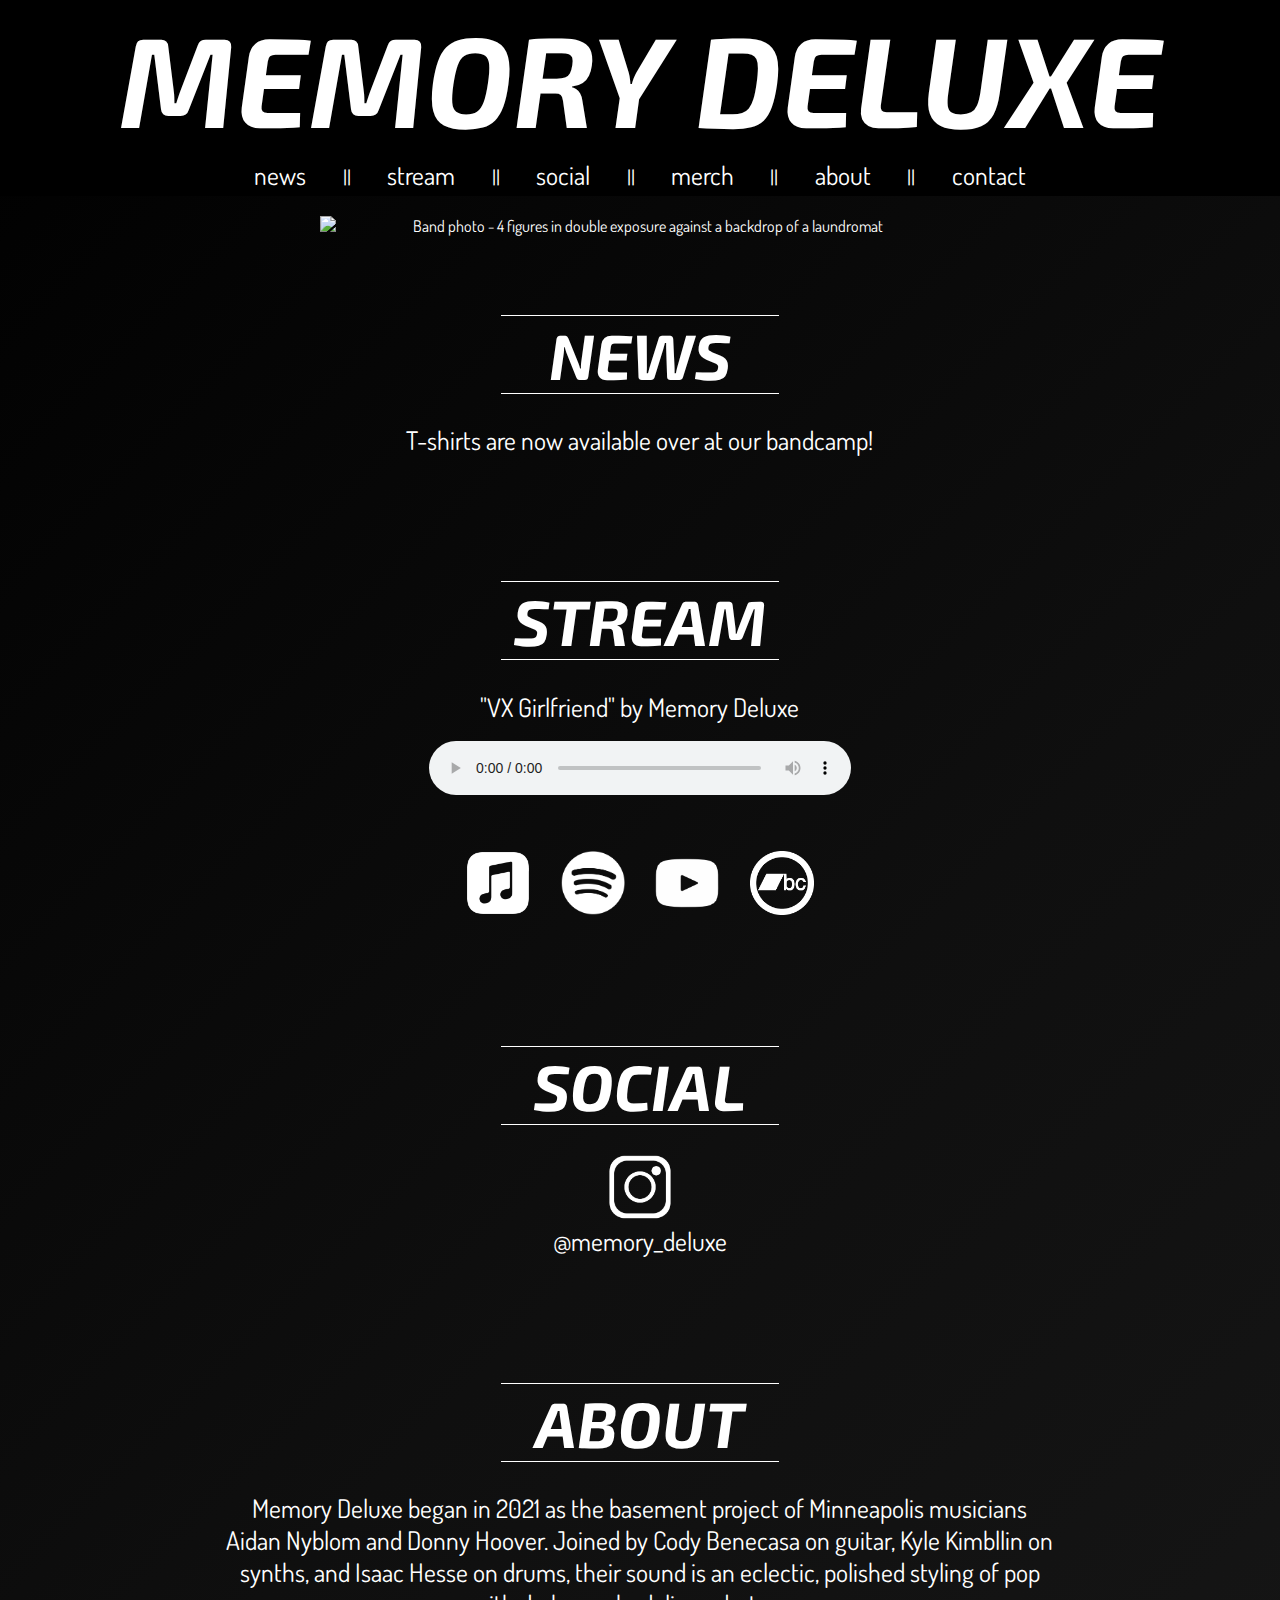
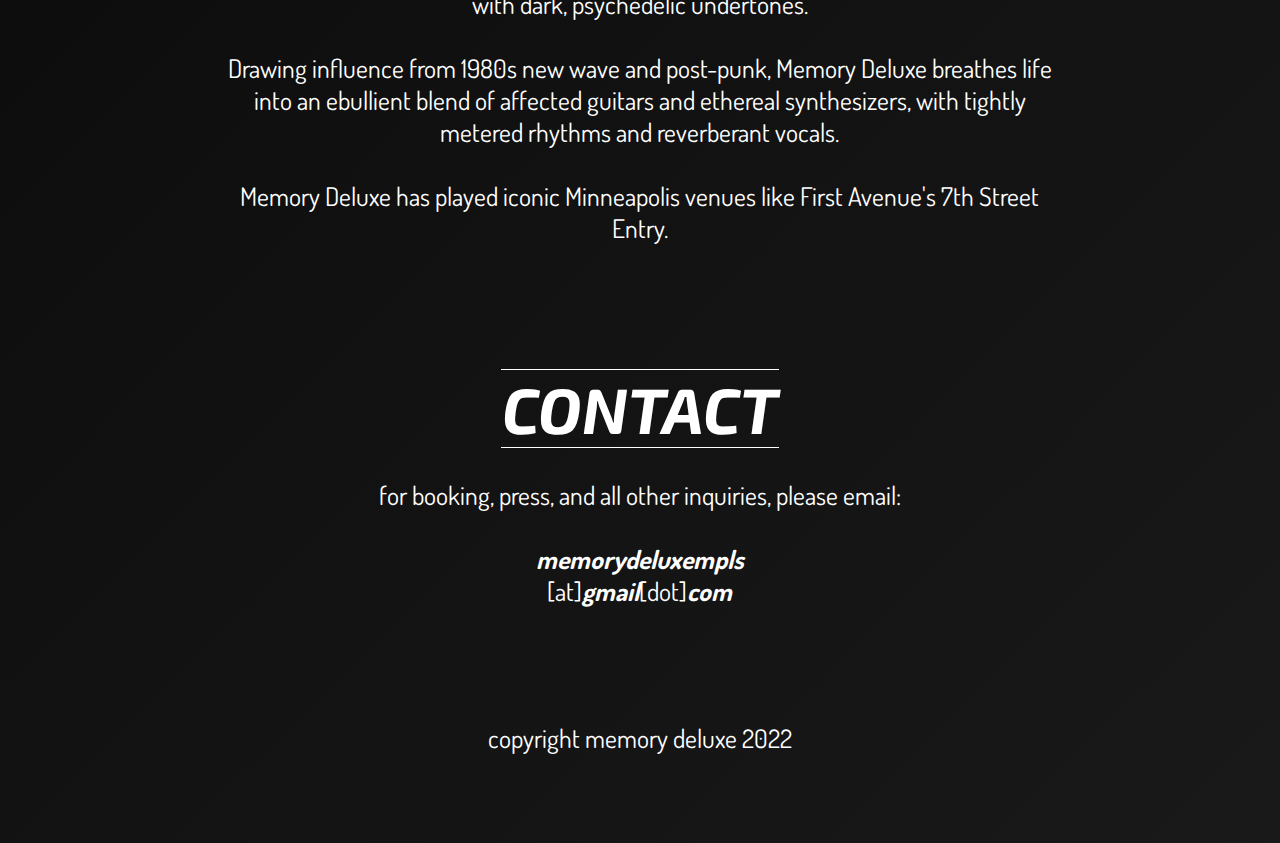
==== index.html @ 8053b3f2 "Update index.html" ====
<!DOCTYPE html>
<html>

	<head>
		
		<meta charset="UTF-8">
  		<meta name="description" content="Memory Deluxe - band website">
  		<meta name="keywords" content="memory deluxe, band, music, minneapolis, post-punk, new wave, post punk, rock, indie, local, diy, synths, synth, synthesizers, synth rock, synth pop, pop, art pop, memory, deluxe">
  		<meta name="viewport" content="width=device-width, initial-scale=1.0">
  		
  		<!-- Call for stylesheets -->

  		<link rel="stylesheet" media="screen and (orientation: landscape)" href="https://memorydeluxe.github.io/docs/assets/css/md_desktop.css" />
  		<link rel="stylesheet" media="screen and (orientation: portrait)" href="https://memorydeluxe.github.io/docs/assets/css/md_mobile.css" />

  		<link rel="shortcut icon" type="image/png" href="favicon.png">

  		<base href="https://memorydeluxe.github.io/">

  		<title>memory deluxe - band</title>

	</head>

	<body>

		<center>

		<div class="header">
			<h1>MEMORY DELUXE</h1>
		</div>

		<nav><a href="#news">news</a>    ||    <a href="#stream">stream</a>    ||    <a href="#social">social</a>    ||    <a href="https://memorydeluxe.bandcamp.com" alt="bandcamp">merch</a>    ||    <a href="#about">about</a>    ||    <a href="#contact">contact</a></nav>

		<div class="bioimage">
			<br>

		<img src="docs/assets/images/CoinLaundryBandPhoto.JPG" alt="Band photo - 4 figures in double exposure against a backdrop of a laundromat" title="memory deluxe, circa 2022" class="image">

		<hr class="invisible" id="news">
		<br>

		</div>

		<div>
			<h2>NEWS</h2>

			<p id="text">
			T-shirts are now available over at our <a href="https://memorydeluxe.bandcamp.com" alt="bandcamp" style="margin: 0px;">bandcamp</a>!
			</p>

		</div>

		<hr class="invisible" id="stream">

		<div>
			<h2>STREAM</h2>
			<p id="text">
				"VX Girlfriend" by Memory Deluxe<br>
				<audio controls preload="metadata" style="padding: 2vh; width: 33vw;">
					<source src="https://github.com/memorydeluxe/memorydeluxe.github.io/blob/main/VX%20girl%20friend%20whole%20project_1.wav" type="audio/mpeg">
					Your browser does not support this embedded audio file. Please click the icon of your preferred streaming service below.
				</audio><br><br>

				<a href="applemusiclink" target="_blank" title="Apple Music" style="margin: 0px; text-decoration: none;">
					<img src="docs/assets/images/applemusicwhite.png" class="streaming">
				</a>
				<a href="spotifymusiclink" target="_blank" title="Spotify" style="margin: 0px; text-decoration: none;">
					<img src="docs/assets/images/spotifywhite.png" class="streaming">
				</a>
				<a href="youtube" target="_blank" title="YouTube" style="margin: 0px; text-decoration: none;">
					<img src="docs/assets/images/youtubewhite.png" class="streaming">
				</a>
				<a href="bandcamp" target="_blank" title="Bandcamp" style="margin: 0px; text-decoration: none;">
					<img src="docs/assets/images/bandcampwhite.png" class="streaming">
				</a>


				<!--

				Streaming embeds

				spotify:<br>
				<iframe style="border-radius:12px" src="https://open.spotify.com/embed/track/5hokd9FpZOTtsOK9XW8sFD?utm_source=generator&theme=0" width="66%" height="80" frameBorder="0" allowfullscreen="" allow="autoplay; clipboard-write; encrypted-media; fullscreen; picture-in-picture"></iframe><br><br>
				
				
				apple music:<br>
				<iframe allow="autoplay *; encrypted-media *; fullscreen *; clipboard-write" frameborder="0" height="175" style="width:66%;max-width:660px;overflow:hidden;background:transparent;" sandbox="allow-forms allow-popups allow-same-origin allow-scripts allow-storage-access-by-user-activation allow-top-navigation-by-user-activation" src="https://embed.music.apple.com/us/album/only-a-shadow/1479309415?i=1479309538" scrolling="no"></iframe><br><br>
				
				
				youtube:<br>
				<iframe width="66%" height="80" src="https://www.youtube.com/embed/PSNI_alOcV0" title="YouTube video player" frameborder="0" allow="accelerometer; autoplay; clipboard-write; encrypted-media; gyroscope; picture-in-picture" allowfullscreen></iframe>

				-->


			
			</p>
		</div>

		<hr class="invisible" id="social">

		<div>
			<h2>SOCIAL</h2>
			<p id="text">
				<a href="https://instagram.com/memory_deluxe" target="_blank" title="band instagram page" style="margin: 0px; text-decoration: none;">
					<img src="docs/assets/images/instagramwhite.png" class="streaming"></a><br>
				<a href="https://instagram.com/memory_deluxe" target="_blank" title="band instagram page" style="margin: 0px; text-decoration: none;">@memory_deluxe</a>
			</p>
		</div>

		<hr class="invisible" id="about">

		<div>
			<h2>ABOUT</h2>

			<p id="text">
			Memory Deluxe began in 2021 as the basement project of Minneapolis musicians Aidan Nyblom and Donny Hoover. Joined by Cody Benecasa on guitar, Kyle Kimbllin on synths, and Isaac Hesse on drums, their sound is an eclectic, polished styling of pop with dark, psychedelic undertones.<br><br>Drawing influence from 1980s new wave and post-punk, Memory Deluxe breathes life into an ebullient blend of affected guitars and ethereal synthesizers, with tightly metered rhythms and reverberant vocals.<br><br>

			Memory Deluxe has played iconic Minneapolis venues like First Avenue's 7th Street Entry.
			</p>
		</div>

		<hr class="invisible" id="contact">

		<div>
			<h2>CONTACT</h2>

			<p id="text">for booking, press, and all other inquiries, please email:<br><br>
				<i><b>memorydeluxempls</b></i><br>[at]<i><b>gmail</b></i>[dot]<b><i>com</b></i></p>
		</div>

		<footer>
			<p id="text">copyright <a href="#top" title="top" style="margin: 0px 0px">memory deluxe</a> 2022</p><br><br>
		</footer>

		</center>

	</body>

</html>
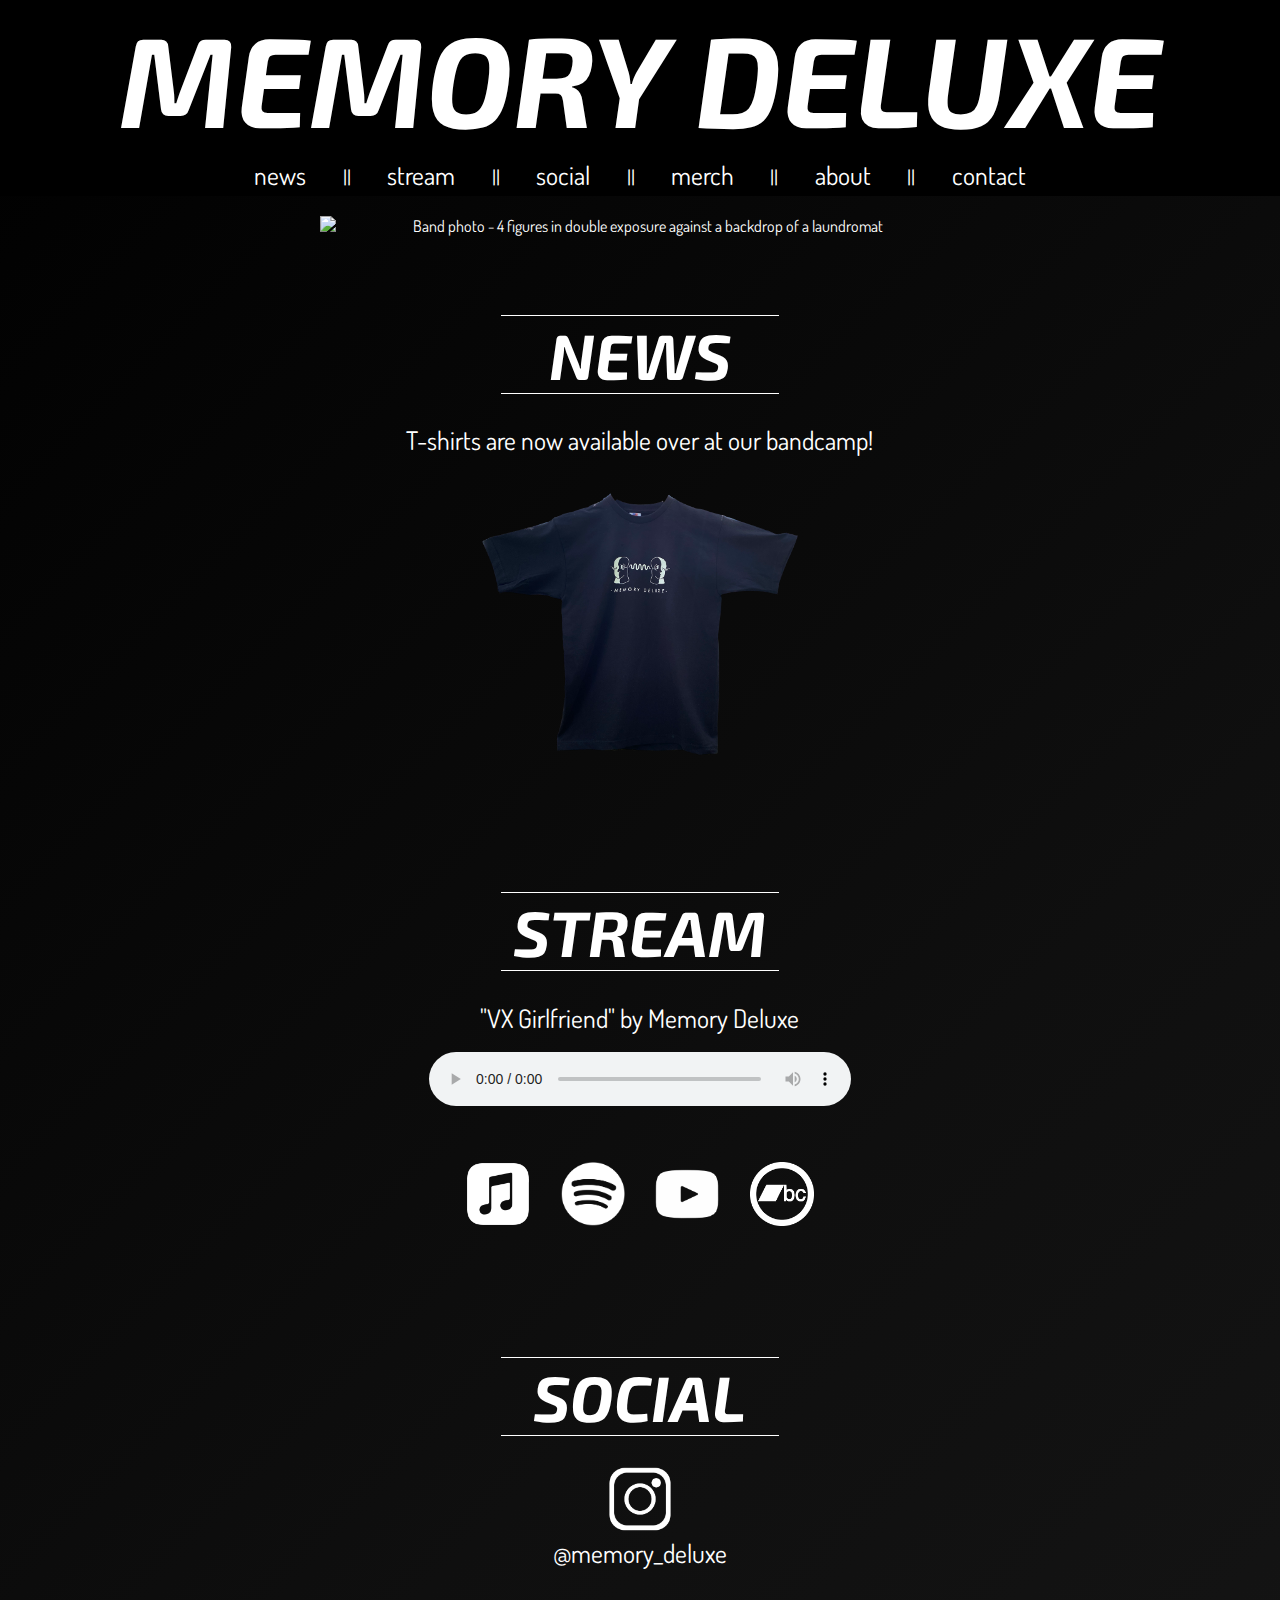
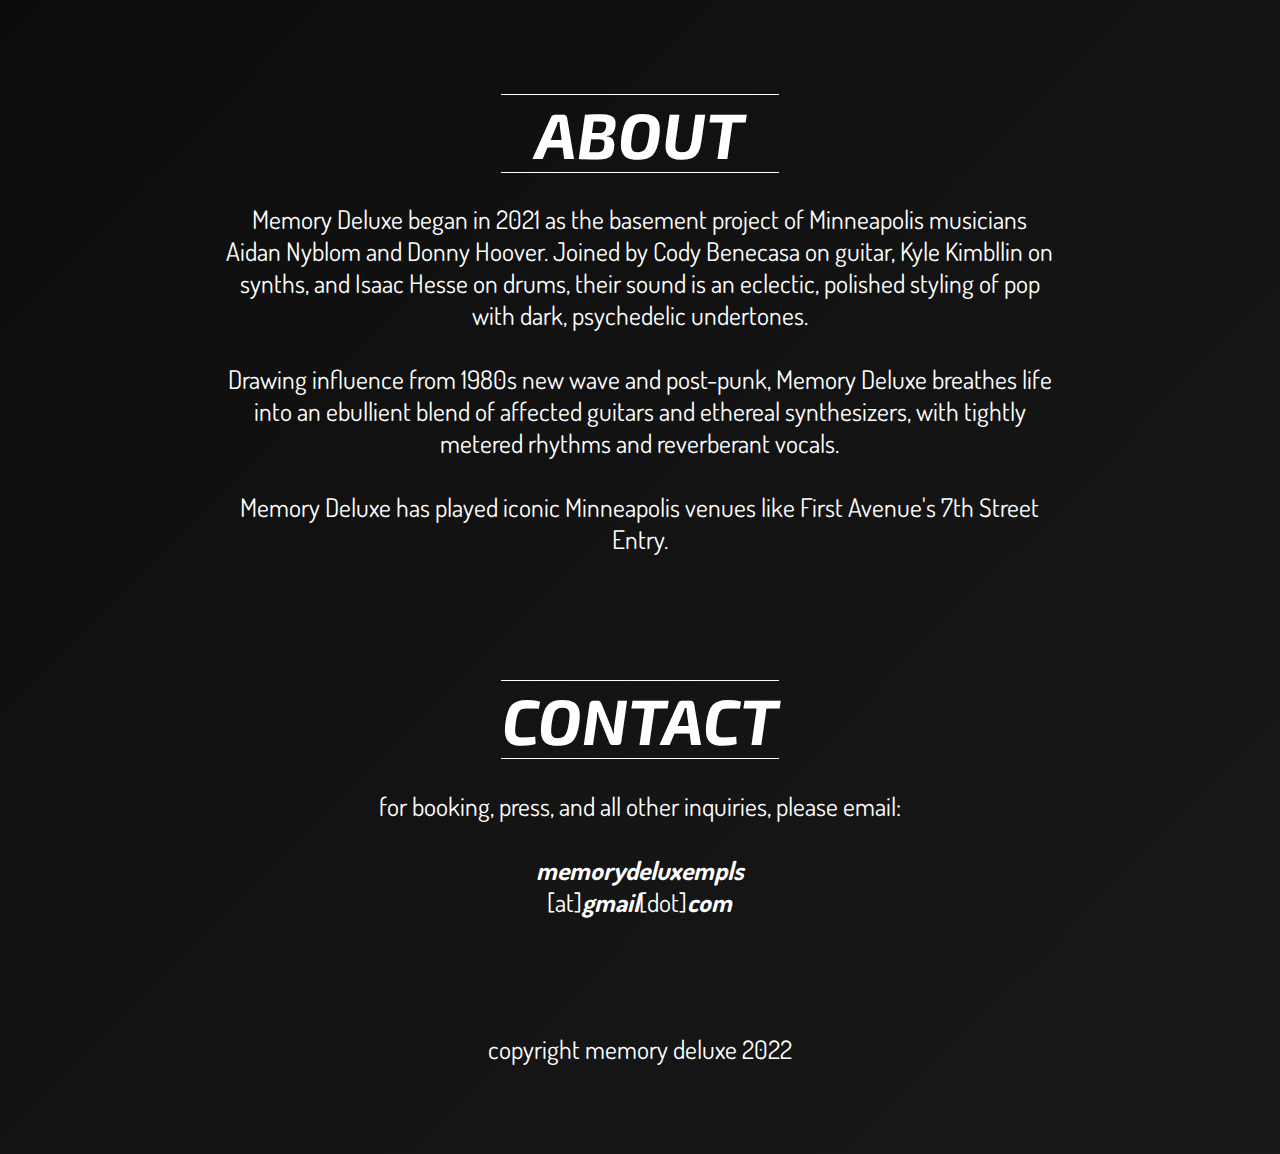
==== commit cc4a10ba: "Added t-shirt asset" ====
--- a/index.html
+++ b/index.html
@@ -45,7 +45,10 @@
 			<h2>NEWS</h2>
 
 			<p id="text">
-			T-shirts are now available over at our <a href="https://memorydeluxe.bandcamp.com" alt="bandcamp" style="margin: 0px;">bandcamp</a>!
+			T-shirts are now available over at our <a href="https://memorydeluxe.bandcamp.com" alt="bandcamp" style="margin: 0px;">bandcamp</a>!<br><br>
+				<a href="https://memorydeluxe.bandcamp.com" target="_blank" title="Purchase at bandcamp" style="margin: 0px; text-decoration: none;">
+					<img src="docs/assets/images/tshirt_small.png" class="shirt" alt="T-shirt image">
+				</a>
 			</p>
 
 		</div>
@@ -104,7 +107,7 @@
 			<p id="text">
 				<a href="https://instagram.com/memory_deluxe" target="_blank" title="band instagram page" style="margin: 0px; text-decoration: none;">
 					<img src="docs/assets/images/instagramwhite.png" class="streaming"></a><br>
-				<a href="https://instagram.com/memory_deluxe" target="_blank" title="band instagram page" style="margin: 0px; text-decoration: none;">@memory_deluxe</a>
+				<a href="https://instagram.com/memory_deluxe" target="_blank" title="band instagram page">@memory_deluxe</a>
 			</p>
 		</div>
 
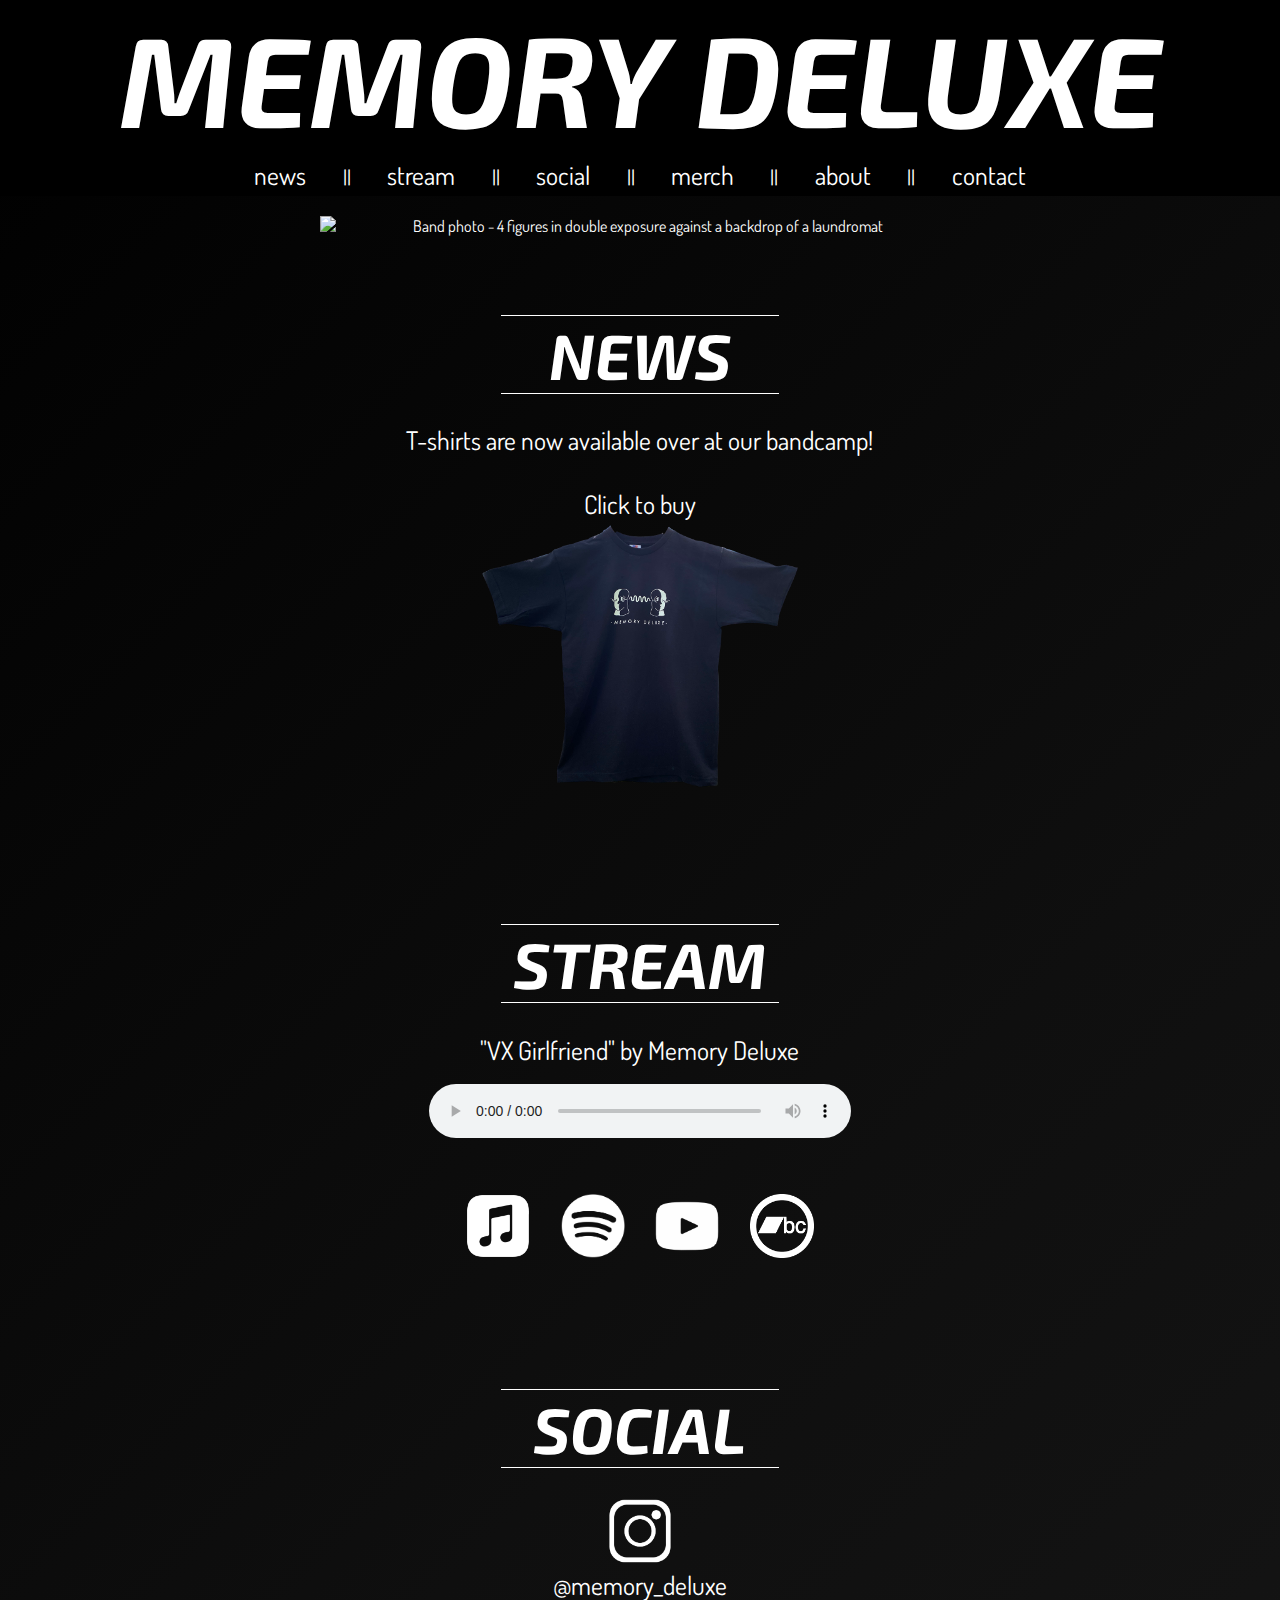
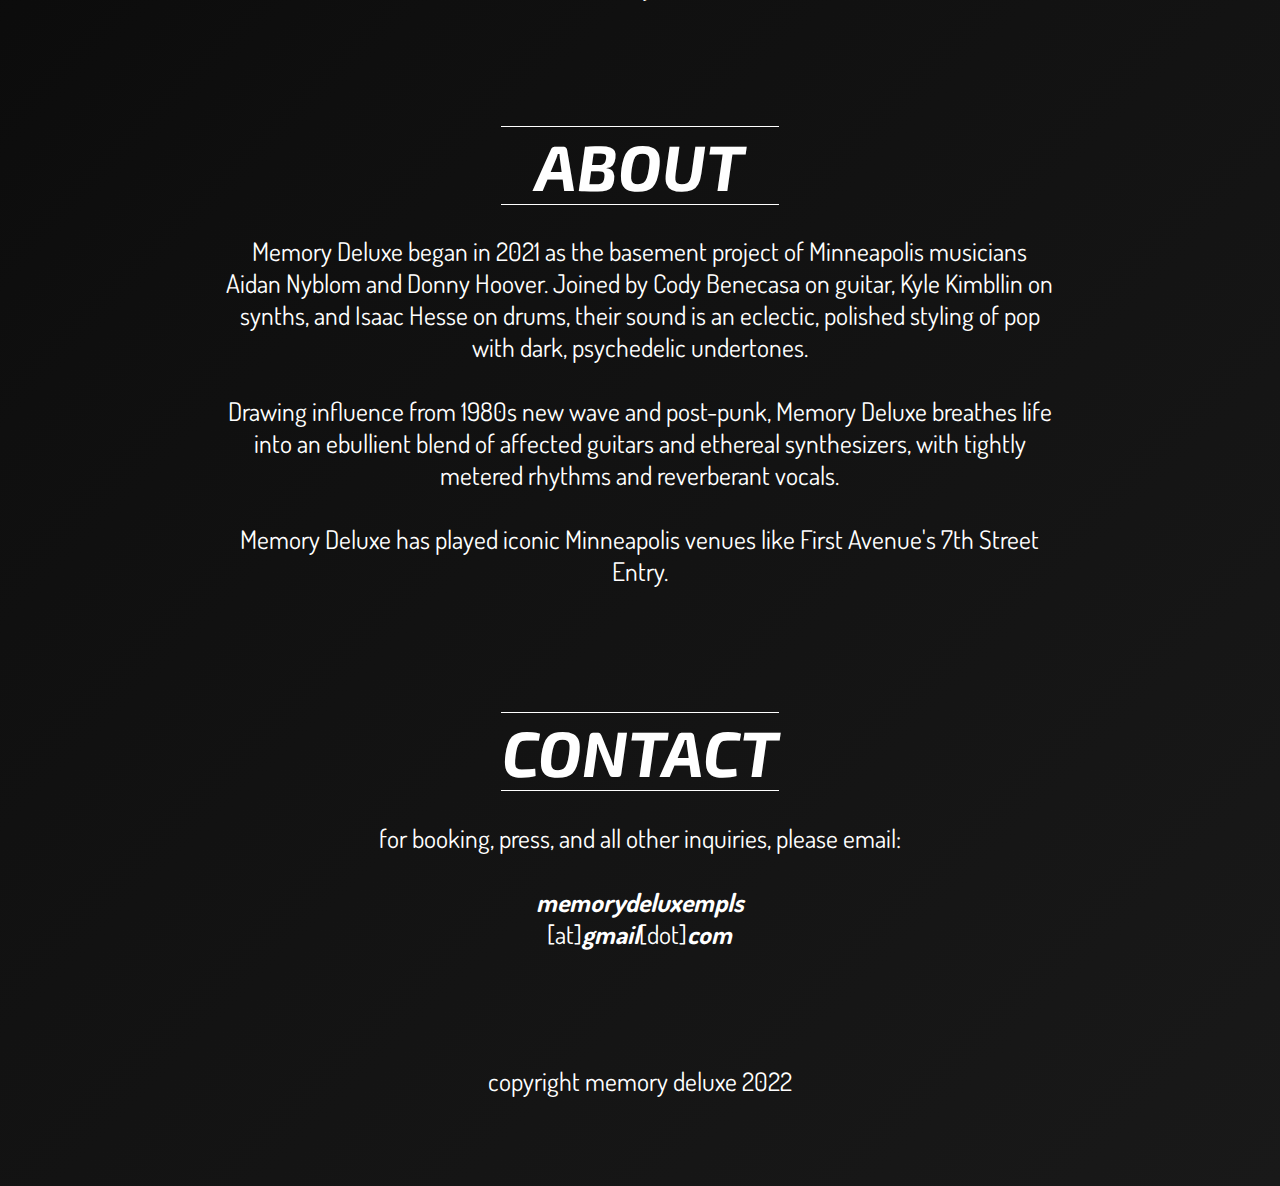
==== commit 70d0d730: "Update index.html" ====
--- a/index.html
+++ b/index.html
@@ -46,6 +46,7 @@
 
 			<p id="text">
 			T-shirts are now available over at our <a href="https://memorydeluxe.bandcamp.com" alt="bandcamp" style="margin: 0px;">bandcamp</a>!<br><br>
+			<a href="https://memorydeluxe.bandcamp.com" alt="bandcamp" style="margin: 0px;">Click to buy</a><br>
 				<a href="https://memorydeluxe.bandcamp.com" target="_blank" title="Purchase at bandcamp" style="margin: 0px; text-decoration: none;">
 					<img src="docs/assets/images/tshirt_small.png" class="shirt" alt="T-shirt image">
 				</a>
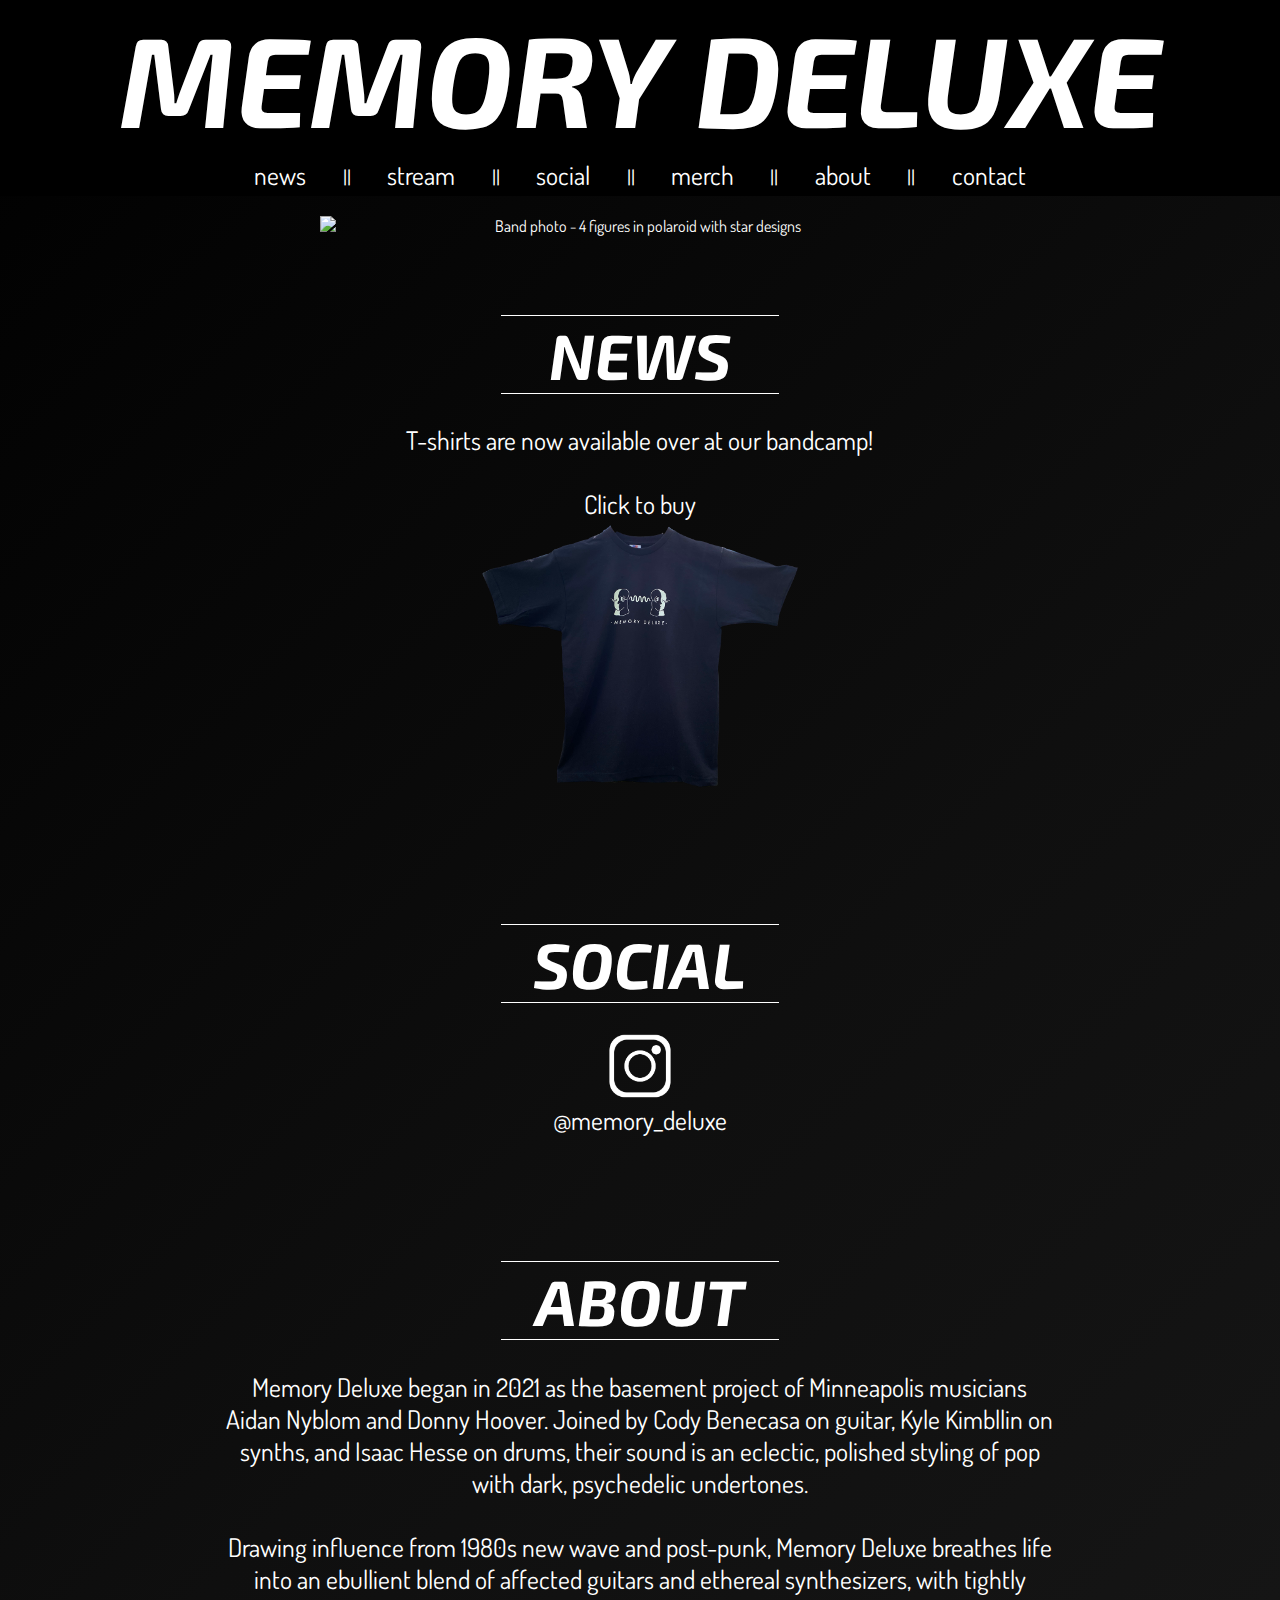
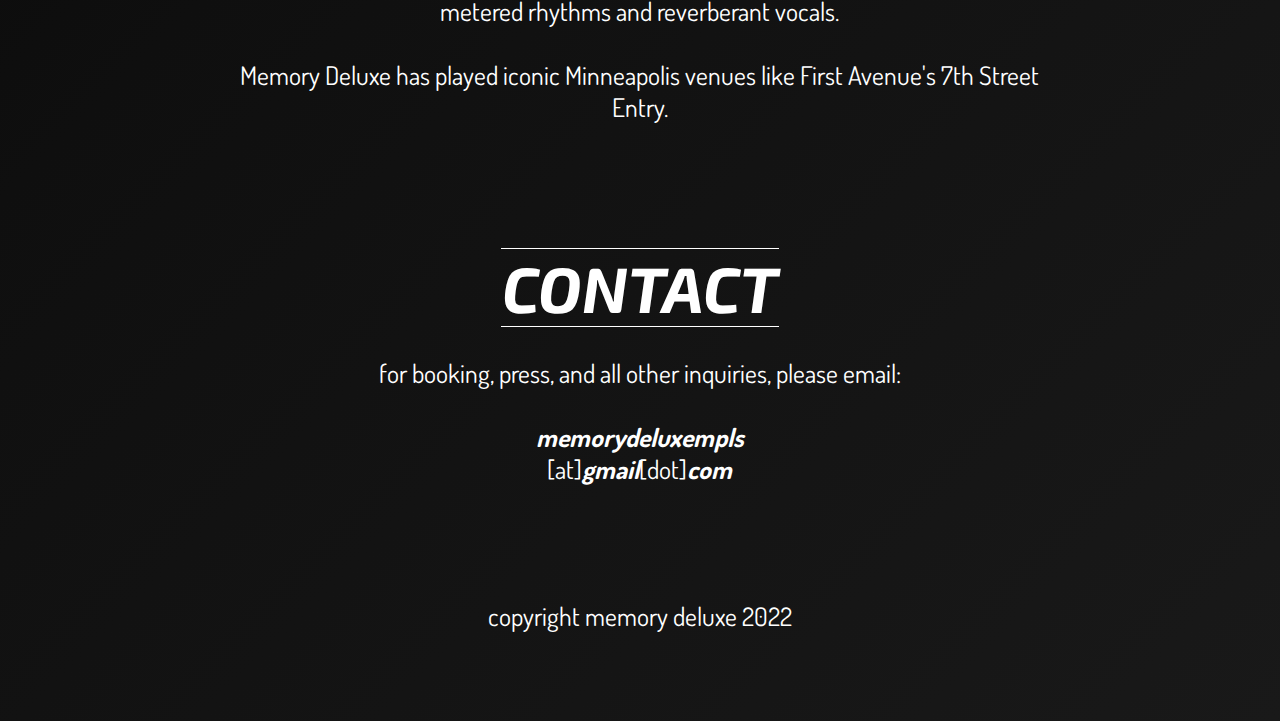
==== commit e22285eb: "Updated bio pic, removed streaming" ====
--- a/index.html
+++ b/index.html
@@ -34,7 +34,7 @@
 		<div class="bioimage">
 			<br>
 
-		<img src="docs/assets/images/CoinLaundryBandPhoto.JPG" alt="Band photo - 4 figures in double exposure against a backdrop of a laundromat" title="memory deluxe, circa 2022" class="image">
+		<img src="docs/assets/images/group.png" alt="Band photo - 4 figures in polaroid with star designs" title="memory deluxe, circa 2022" class="image">
 
 		<hr class="invisible" id="news">
 		<br>
@@ -45,7 +45,7 @@
 			<h2>NEWS</h2>
 
 			<p id="text">
-			T-shirts are now available over at our <a href="https://memorydeluxe.bandcamp.com" alt="bandcamp" style="margin: 0px;">bandcamp</a>!<br><br>
+				<a href="https://memorydeluxe.bandcamp.com" alt="bandcamp" style="margin: 0px;">T-shirts are now available over at our bandcamp!</a><br><br>
 			<a href="https://memorydeluxe.bandcamp.com" alt="bandcamp" style="margin: 0px;">Click to buy</a><br>
 				<a href="https://memorydeluxe.bandcamp.com" target="_blank" title="Purchase at bandcamp" style="margin: 0px; text-decoration: none;">
 					<img src="docs/assets/images/tshirt_small.png" class="shirt" alt="T-shirt image">
@@ -53,6 +53,8 @@
 			</p>
 
 		</div>
+
+<!-- open up once streaming exists
 
 		<hr class="invisible" id="stream">
 
@@ -78,6 +80,7 @@
 					<img src="docs/assets/images/bandcampwhite.png" class="streaming">
 				</a>
 
+-->
 
 				<!--
 
@@ -96,10 +99,11 @@
 
 				-->
 
-
+<!-- open once streaming exists
 			
 			</p>
 		</div>
+-->
 
 		<hr class="invisible" id="social">
 
